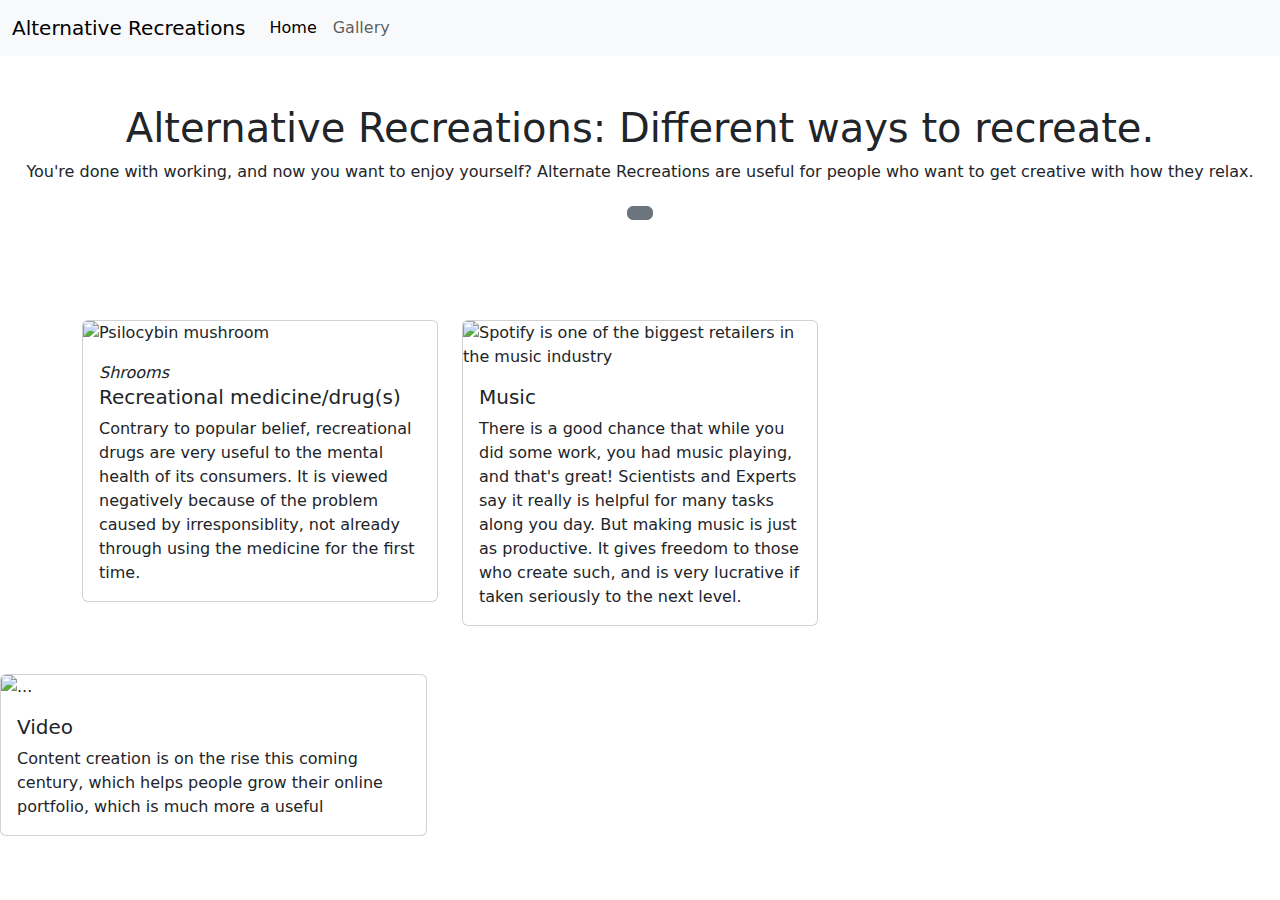
==== CS/bootstrap/Art-Gallery-App/index.html @ 1b36a6f1 "Update index.html" ====
<!DOCTYPE html>
<html lang="en">
<head>
    <meta charset="UTF-8">
    <meta name="viewport" content="width=device-width, initial-scale=1.0">
    <title>Alternative Recreations</title>
    <link href="https://cdn.jsdelivr.net/npm/bootstrap@5.3.3/dist/css/bootstrap.min.css" rel="stylesheet">
    <script src="https://cdn.jsdelivr.net/npm/bootstrap@5.3.3/dist/js/bootstrap.bundle.min.js"></script>
    <link href="style.scss" rel="stylesheet">
</head>
<body>
  
<!-- Navbar -->
<nav class="navbar navbar-expand-lg navbar-light bg-light">
        <div class="container-fluid">
            <a class="navbar-brand" href="#">Alternative Recreations</a>
            <button class="navbar-toggler" type="button" data-bs-toggle="collapse" data-bs-target="#navbarNav" aria-controls="navbarNav" aria-expanded="false" aria-label="Toggle navigation">
                <span class="navbar-toggler-icon"></span>
            </button>
            <div class="collapse navbar-collapse" id="navbarNav">
                <ul class="navbar-nav">
                    <li class="nav-item">
                        <a class="nav-link active" aria-current="page" href="#">Home</a>
                    </li>
                    <li class="nav-item">
                        <a class="nav-link" href="#">Gallery</a>
                    </li>
                    <!-- Blank nav link for the genius to complete -->
                    <li class="nav-item">
                      <!-- Genius work starts here -->
                        <a class="nav-link" href="#"> <!-- Complete this nav link with 'Contact' --> </a>
                      <!-- Genius work ends here -->
                    </li>
                </ul>
            </div>
        </div>
</nav>

 <!-- Hero Section -->
 <div class="jumbotron text-center py-5" style="background-color: $primary-color; color: $text-color;"">
    <h1>Alternative Recreations: Different ways to recreate.</h1>
    <p>You're done with working, and now you want to enjoy yourself? Alternate Recreations are useful for people who want to get creative with how they relax.</p>
    <!-- Blank button for the genius to complete -->
    <button type="button" class="btn btn-secondary" data-bs-toggle="modal" data-bs-target="#infoModal">
        <!-- Complete this button text with 'Learn More' --> 
    </button>
</div>

<!-- Gallery Section -->
<div class="container my-5">
    <div class="row">
        <!-- Blank card for the genius to complete -->
        <div class="col-md-4">
            <div class="card">
                <img src="https://files.nccih.nih.gov/psilocybin-mushrooms-gettyimages-1282662982-square.jpg" class="card-img-top" title="Psilocybin mushroom">
                <div class="card-body">
                    <i>Shrooms</i>
                    <h5 class="card-title"> Recreational medicine/drug(s) </h5>
                    <p class="card-text">Contrary to popular belief, recreational drugs are very useful to the mental health of its consumers. It is viewed negatively because of the problem caused by irresponsiblity, not already through using the medicine for the first time.</p>
                  <!-- Genius work ends here -->
                </div>
            </div>
 </div>
        <!-- Additional cards for completed project -->
<div class="col-md-4">
            <div class="card">
                <img src="https://images.inc.com/uploaded_files/image/1920x1080/getty_626660256_2000108620009280158_388846.jpg" class="card-img-top" title="Spotify is one of the biggest retailers in the music industry">
                <div class="card-body">
                    <h5 class="card-title">Music</h5>
                    <p class="card-text">There is a good chance that while you did some work, you had music playing, and that's great! Scientists and Experts say it really is helpful for many tasks along you day. But making music is just as productive. It gives freedom to those who create such, and is very lucrative if taken seriously to the next level.</p>
                </div>
            </div>
        </div>
    </div>
</div>

<div class="col-md-4">
    <div class="card">
        <img src="https://learningprofessor.com/wp-content/uploads/2020/03/video-300x300.png" class="card-img-top" alt="...">
        <div class="card-body">
            <h5 class="card-title">Video</h5>
            <p class="card-text">Content creation is on the rise this coming century, which helps people grow their online portfolio, which is much more a useful </p>
        </div>
    </div>
</div>
</div>
</div>

 <!-- Modal -->
 <div class="modal fade" id="infoModal" tabindex="-1" aria-labelledby="exampleModalLabel" aria-hidden="true">
    <div class="modal-dialog">
        <div class="modal-content">
            <div class="modal-header">
                <h5 class="modal-title" id="exampleModalLabel">About the Gallery</h5>
                <button type="button" class="btn-close" data-bs-dismiss="modal" aria-label="Close"></button>
            </div>
            <div class="modal-body">
                <!-- Genius work starts here -->
                <p> <!-- Enter modal body text with 'Our gallery features a curated selection of art pieces from all around the world.' --> </p>
                <!-- Genius work ends here-->
            </div>
            <div class="modal-footer">
                <!-- Genius work starts here -->
                <button type="button" class="btn btn-secondary" data-bs-dismiss="modal"> <!-- Complete this button text with 'Close' --> </button>
                <!-- Genius work ends here -->
            </div>
        </div>
    </div>
</div>

<script src="https://code.jquery.com/jquery-3.6.0.min.js"></script>
<script src="https://cdn.jsdelivr.net/npm/bootstrap@5.3.3/dist/js/bootstrap.bundle.min.js"></script>
</body>
</html>
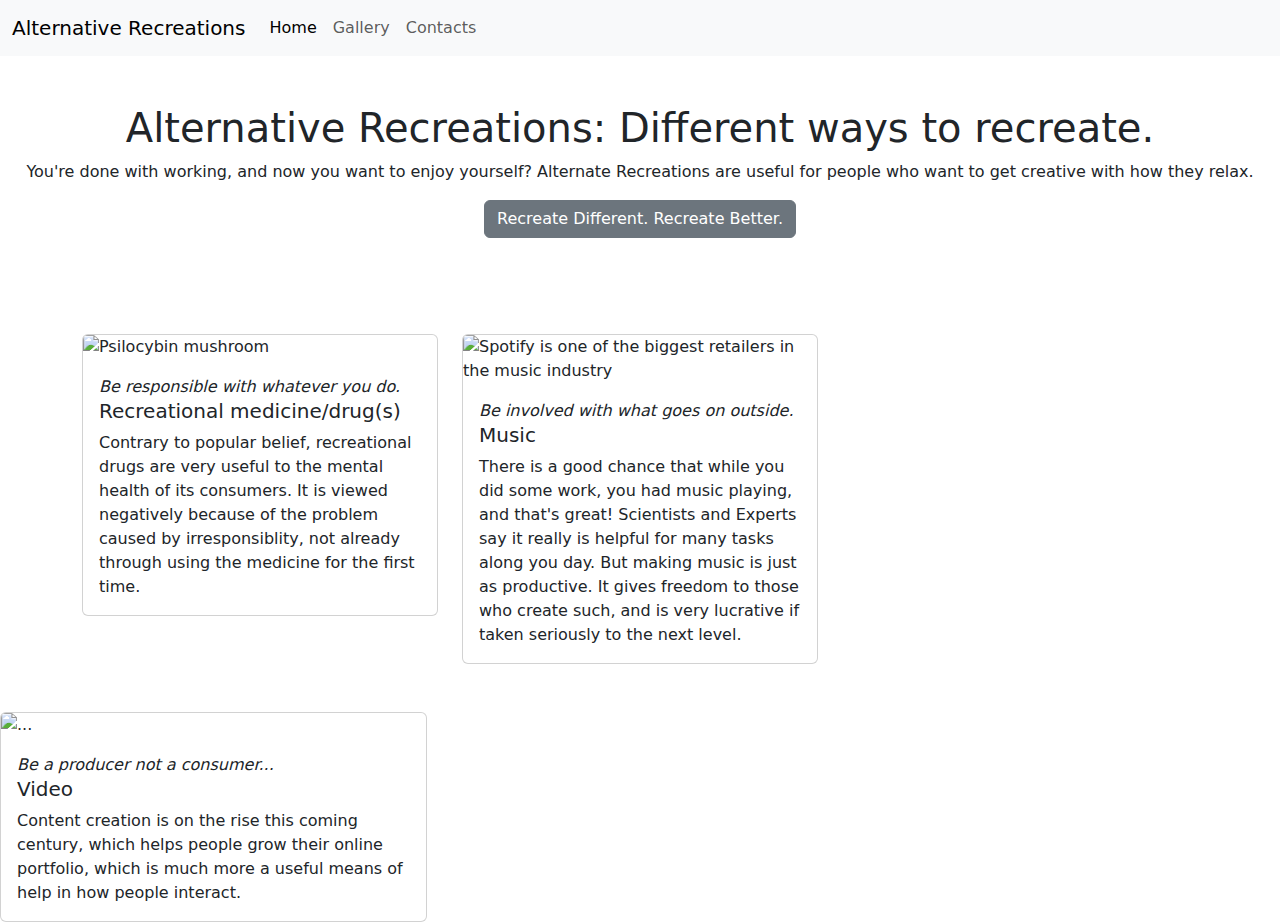
==== commit 1a5642d3: "Update index.html" ====
--- a/CS/bootstrap/Art-Gallery-App/index.html
+++ b/CS/bootstrap/Art-Gallery-App/index.html
@@ -28,7 +28,7 @@
                     <!-- Blank nav link for the genius to complete -->
                     <li class="nav-item">
                       <!-- Genius work starts here -->
-                        <a class="nav-link" href="#"> <!-- Complete this nav link with 'Contact' --> </a>
+                        <a class="nav-link" href="#"> Contacts </a>
                       <!-- Genius work ends here -->
                     </li>
                 </ul>
@@ -42,7 +42,7 @@
     <p>You're done with working, and now you want to enjoy yourself? Alternate Recreations are useful for people who want to get creative with how they relax.</p>
     <!-- Blank button for the genius to complete -->
     <button type="button" class="btn btn-secondary" data-bs-toggle="modal" data-bs-target="#infoModal">
-        <!-- Complete this button text with 'Learn More' --> 
+        Recreate Different. Recreate Better.
     </button>
 </div>
 
@@ -54,7 +54,7 @@
             <div class="card">
                 <img src="https://files.nccih.nih.gov/psilocybin-mushrooms-gettyimages-1282662982-square.jpg" class="card-img-top" title="Psilocybin mushroom">
                 <div class="card-body">
-                    <i>Shrooms</i>
+                    <i>Be responsible with whatever you do.</i>
                     <h5 class="card-title"> Recreational medicine/drug(s) </h5>
                     <p class="card-text">Contrary to popular belief, recreational drugs are very useful to the mental health of its consumers. It is viewed negatively because of the problem caused by irresponsiblity, not already through using the medicine for the first time.</p>
                   <!-- Genius work ends here -->
@@ -66,6 +66,7 @@
             <div class="card">
                 <img src="https://images.inc.com/uploaded_files/image/1920x1080/getty_626660256_2000108620009280158_388846.jpg" class="card-img-top" title="Spotify is one of the biggest retailers in the music industry">
                 <div class="card-body">
+                    <i>Be involved with what goes on outside.</i>
                     <h5 class="card-title">Music</h5>
                     <p class="card-text">There is a good chance that while you did some work, you had music playing, and that's great! Scientists and Experts say it really is helpful for many tasks along you day. But making music is just as productive. It gives freedom to those who create such, and is very lucrative if taken seriously to the next level.</p>
                 </div>
@@ -78,8 +79,9 @@
     <div class="card">
         <img src="https://learningprofessor.com/wp-content/uploads/2020/03/video-300x300.png" class="card-img-top" alt="...">
         <div class="card-body">
+            <i>Be a producer not a consumer...</i>
             <h5 class="card-title">Video</h5>
-            <p class="card-text">Content creation is on the rise this coming century, which helps people grow their online portfolio, which is much more a useful </p>
+            <p class="card-text">Content creation is on the rise this coming century, which helps people grow their online portfolio, which is much more a useful means of help in how people interact. </p>
         </div>
     </div>
 </div>
@@ -91,17 +93,15 @@
     <div class="modal-dialog">
         <div class="modal-content">
             <div class="modal-header">
-                <h5 class="modal-title" id="exampleModalLabel">About the Gallery</h5>
-                <button type="button" class="btn-close" data-bs-dismiss="modal" aria-label="Close"></button>
+                <h5 class="modal-title" id="exampleModalLabel">Thank you</h5>
             </div>
             <div class="modal-body">
-                <!-- Genius work starts here -->
-                <p> <!-- Enter modal body text with 'Our gallery features a curated selection of art pieces from all around the world.' --> </p>
+                <p>We appreciate your committment to viewing this Gallery.</p>
                 <!-- Genius work ends here-->
             </div>
             <div class="modal-footer">
                 <!-- Genius work starts here -->
-                <button type="button" class="btn btn-secondary" data-bs-dismiss="modal"> <!-- Complete this button text with 'Close' --> </button>
+                <button type="button" class="btn btn-secondary" data-bs-dismiss="modal">Close</button>
                 <!-- Genius work ends here -->
             </div>
         </div>
@@ -114,4 +114,3 @@
 </html>
 
 
-
